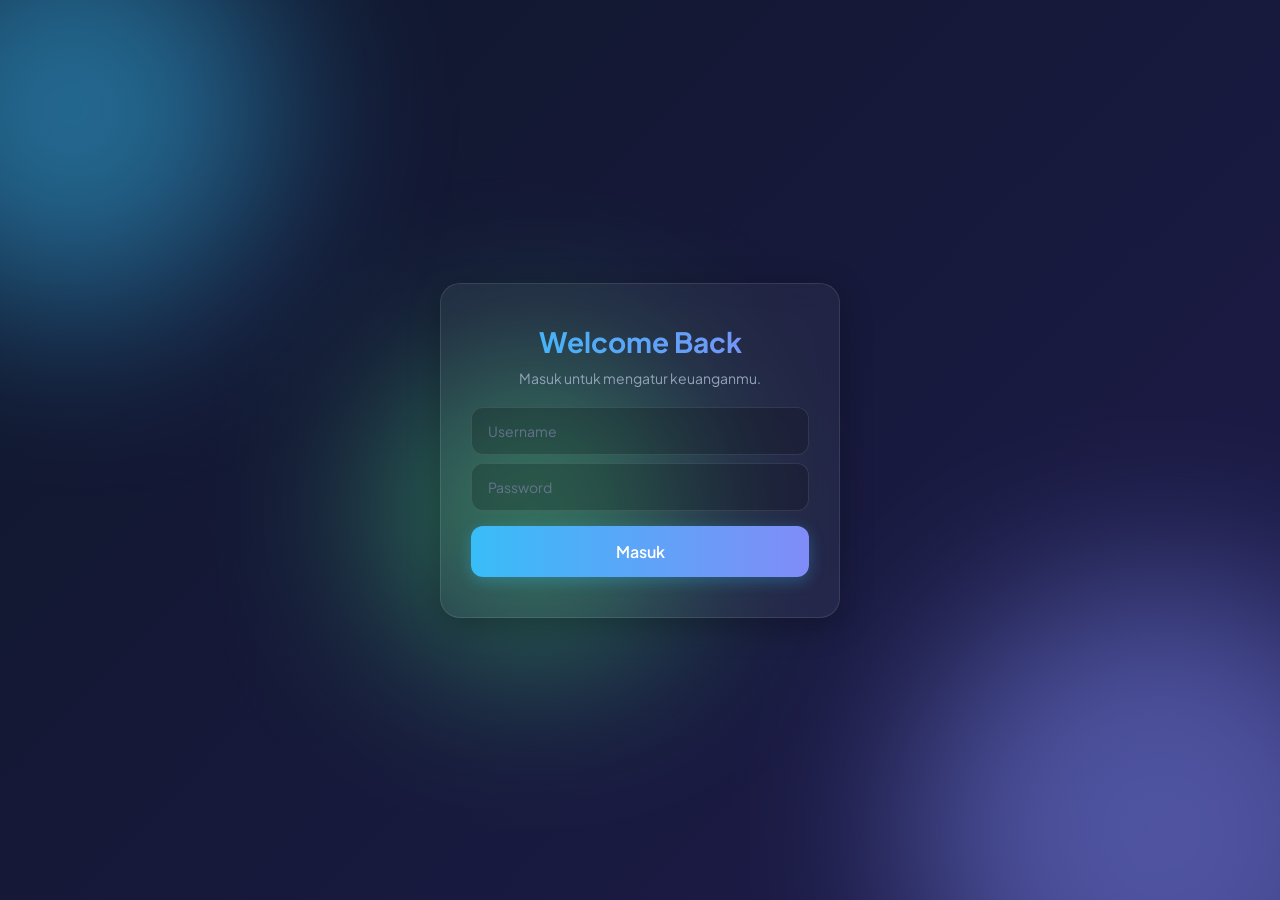
==== login.html @ 755fd5ed "Update tampilan CatatanUang" ====
<!DOCTYPE html>
<html lang="id">
<head>
    <meta charset="UTF-8">
    <meta name="viewport" content="width=device-width, initial-scale=1.0">
    <title>Login | MyFinance</title>
    <link rel="stylesheet" href="style.css">
    <link href="https://fonts.googleapis.com/css2?family=Plus+Jakarta+Sans:wght@400;500;600;700&display=swap" rel="stylesheet">
</head>
<body>

    <!-- ANIMASI BACKGROUND -->
    <div class="bg-animation">
        <div class="orb orb-1"></div>
        <div class="orb orb-2"></div>
        <div class="orb orb-3"></div>
    </div>

    <div class="login-overlay">
        <div class="glass-panel login-box">
            <h2>Welcome Back</h2>
            <p>Masuk untuk mengatur keuanganmu.</p>
            
            <form id="form-login" onsubmit="event.preventDefault(); prosesLogin();">
                <div class="input-group" style="margin-top: 20px; margin-bottom: 15px;">
                    <input type="text" id="login-username" placeholder="Username" required autocomplete="username">
                    <input type="password" id="login-password" placeholder="Password" required autocomplete="current-password">
                </div>
                
                <p id="login-error" class="text-red" style="display: none; font-size: 13px; margin-bottom: 15px; text-align: center;">Username atau Password salah!</p>
                
                <button type="submit" class="btn-primary">Masuk</button>
            </form>
        </div>
    </div>

    <script src="login.js"></script>
</body>
</html>
---- style.css ----
* {
  margin: 0;
  padding: 0;
  box-sizing: border-box;
  font-family: "Plus Jakarta Sans", sans-serif;
}

body {
  background-color: #0f172a;
  color: #e2e8f0;
  min-height: 100vh;
  display: flex;
  justify-content: center;
  padding: 30px 15px;
  overflow-x: hidden;
}

/* --- ANIMASI BACKGROUND --- */
.bg-animation {
  position: fixed;
  top: 0;
  left: 0;
  width: 100vw;
  height: 100vh;
  z-index: -1;
  overflow: hidden;
  background: linear-gradient(135deg, #0f172a 0%, #1e1b4b 100%);
}
.orb {
  position: absolute;
  border-radius: 50%;
  filter: blur(90px);
  opacity: 0.5;
  animation: melayang 15s infinite alternate ease-in-out;
}
.orb-1 {
  width: 400px;
  height: 400px;
  background: #38bdf8;
  top: -10%;
  left: -10%;
  animation-duration: 12s;
}
.orb-2 {
  width: 500px;
  height: 500px;
  background: #818cf8;
  bottom: -20%;
  right: -10%;
  animation-duration: 18s;
  animation-delay: 2s;
}
.orb-3 {
  width: 300px;
  height: 300px;
  background: #4ade80;
  top: 40%;
  left: 30%;
  animation-duration: 20s;
  animation-delay: 4s;
}

@keyframes melayang {
  0% {
    transform: translate(0, 0) scale(1);
  }
  50% {
    transform: translate(100px, -50px) scale(1.1);
  }
  100% {
    transform: translate(-50px, 100px) scale(0.9);
  }
}

/* --- GLASSMORPHISM & HOVER --- */
.glass-panel {
  background: rgba(255, 255, 255, 0.05);
  backdrop-filter: blur(12px);
  -webkit-backdrop-filter: blur(12px);
  border: 1px solid rgba(255, 255, 255, 0.1);
  border-radius: 20px;
  padding: 25px;
  box-shadow: 0 8px 32px 0 rgba(0, 0, 0, 0.3);
  transition:
    transform 0.3s ease,
    box-shadow 0.3s ease,
    border-color 0.3s ease;
}
.glass-panel:hover {
  transform: translateY(-5px);
  box-shadow: 0 15px 45px 0 rgba(56, 189, 248, 0.2);
  border-color: rgba(56, 189, 248, 0.3);
}

.app-container {
  width: 100%;
  max-width: 1000px;
  display: flex;
  flex-direction: column;
  gap: 20px;
  position: relative;
  z-index: 1;
}

/* HEADER */
.header-panel {
  display: flex;
  justify-content: space-between;
  align-items: center;
}
.header-text h2 {
  font-size: 24px;
  background: linear-gradient(90deg, #38bdf8, #818cf8);
  -webkit-background-clip: text;
  -webkit-text-fill-color: transparent;
}
.header-text p {
  color: #94a3b8;
  font-size: 14px;
  margin-top: 5px;
}

.header-right {
  display: flex;
  align-items: center;
  gap: 10px;
}
.avatar {
  width: 55px;
  height: 55px;
  border-radius: 50%;
  background: linear-gradient(135deg, #38bdf8, #818cf8);
  display: flex;
  justify-content: center;
  align-items: center;
  font-weight: 700;
  font-size: 22px;
  color: white;
  box-shadow: 0 0 20px rgba(56, 189, 248, 0.4);
  transition: transform 0.3s ease;
}
.avatar:hover {
  transform: scale(1.1) rotate(10deg);
}

.btn-settings {
  background: rgba(56, 189, 248, 0.2);
  color: #38bdf8;
  border: 1px solid rgba(56, 189, 248, 0.3);
  width: 40px;
  height: 40px;
  border-radius: 50%;
  font-size: 18px;
  cursor: pointer;
  transition: all 0.3s ease;
  display: flex;
  justify-content: center;
  align-items: center;
}
.btn-settings:hover {
  background: #38bdf8;
  color: white;
  transform: scale(1.1) rotate(45deg);
}

.btn-logout {
  background: rgba(248, 113, 113, 0.2);
  color: #f87171;
  border: 1px solid rgba(248, 113, 113, 0.3);
  padding: 8px 14px;
  height: 40px;
  border-radius: 10px;
  font-size: 13px;
  font-weight: 600;
  cursor: pointer;
  transition: all 0.3s ease;
  display: flex;
  justify-content: center;
  align-items: center;
  gap: 5px;
}
.btn-logout:hover {
  background: #f87171;
  color: white;
  transform: translateY(-2px);
  box-shadow: 0 4px 15px rgba(248, 113, 113, 0.4);
}

/* DASHBOARD GRID */
.dashboard-grid {
  display: grid;
  grid-template-columns: repeat(auto-fit, minmax(200px, 1fr));
  gap: 15px;
}
.card {
  position: relative;
}
.card-label {
  font-size: 13px;
  color: #94a3b8;
  font-weight: 500;
  display: block;
  margin-bottom: 8px;
}
.card-value {
  font-size: 22px;
  font-weight: 700;
  color: #fff;
}
.text-green {
  color: #4ade80 !important;
}
.text-red {
  color: #f87171 !important;
}
.text-blue {
  color: #38bdf8 !important;
}
.text-small {
  font-size: 12px;
  color: #64748b;
}
.flex-between {
  display: flex;
  justify-content: space-between;
  align-items: center;
}

/* PROGRESS BAR */
.progress-container {
  width: 100%;
  height: 8px;
  background: rgba(255, 255, 255, 0.1);
  border-radius: 10px;
  margin-top: 15px;
  overflow: hidden;
}
.progress-bar {
  height: 100%;
  background: #4ade80;
  border-radius: 10px;
  transition: width 0.5s ease;
}
.bg-blue {
  background: #38bdf8 !important;
}

/* SETUP & FORM */
.setup-panel h3,
.form-panel h3,
.table-panel h3 {
  margin-bottom: 15px;
  font-size: 18px;
  color: #f8fafc;
}
.form-grid-2 {
  display: grid;
  grid-template-columns: repeat(auto-fit, minmax(250px, 1fr));
  gap: 15px;
}
.form-grid {
  display: grid;
  grid-template-columns: repeat(auto-fit, minmax(180px, 1fr));
  gap: 15px;
  margin-bottom: 15px;
}
.input-group {
  display: flex;
  flex-direction: column;
  gap: 8px;
}
.input-group label {
  font-size: 12px;
  color: #cbd5e1;
}

input,
select {
  width: 100%;
  padding: 14px 16px;
  background: rgba(0, 0, 0, 0.2);
  border: 1px solid rgba(255, 255, 255, 0.1);
  border-radius: 12px;
  color: #fff;
  font-size: 14px;
  transition: all 0.3s ease;
}
input::placeholder {
  color: #64748b;
}
input:focus,
select:focus {
  outline: none;
  border-color: #38bdf8;
  box-shadow: 0 0 0 3px rgba(56, 189, 248, 0.2);
  background: rgba(0, 0, 0, 0.4);
}
select option {
  background: #1e1b4b;
  color: white;
}
input[type="date"]::-webkit-calendar-picker-indicator {
  filter: invert(1);
  cursor: pointer;
  opacity: 0.7;
  transition: opacity 0.2s ease;
}
input[type="date"]::-webkit-calendar-picker-indicator:hover {
  opacity: 1;
}

/* BUTTONS */
.btn-small {
  padding: 10px;
  border-radius: 8px;
  border: none;
  background: #334155;
  color: white;
  cursor: pointer;
  font-weight: 600;
  transition: all 0.2s ease;
}
.btn-small:hover {
  background: #475569;
  transform: translateY(-2px);
  box-shadow: 0 4px 10px rgba(0, 0, 0, 0.3);
}
.btn-primary {
  width: 100%;
  padding: 15px;
  background: linear-gradient(90deg, #38bdf8, #818cf8);
  color: white;
  border: none;
  border-radius: 12px;
  font-size: 16px;
  font-weight: 600;
  cursor: pointer;
  transition: all 0.3s ease;
  box-shadow: 0 4px 15px rgba(56, 189, 248, 0.3);
}
.btn-primary:hover {
  transform: translateY(-3px);
  box-shadow: 0 8px 25px rgba(56, 189, 248, 0.6);
}
.btn-hapus {
  background: rgba(248, 113, 113, 0.2);
  color: #f87171;
  border: 1px solid rgba(248, 113, 113, 0.3);
  padding: 6px 10px;
  border-radius: 8px;
  font-size: 12px;
  cursor: pointer;
  transition: all 0.2s;
}
.btn-hapus:hover {
  background: #f87171;
  color: #fff;
  transform: scale(1.05);
}

/* TABEL */
.table-wrapper {
  overflow-x: auto;
}
table {
  width: 100%;
  border-collapse: collapse;
  text-align: left;
}
th {
  padding: 15px;
  font-size: 13px;
  text-transform: uppercase;
  color: #94a3b8;
  border-bottom: 1px solid rgba(255, 255, 255, 0.1);
}
td {
  padding: 15px;
  font-size: 14px;
  border-bottom: 1px solid rgba(255, 255, 255, 0.05);
  color: #cbd5e1;
  transition: all 0.2s ease;
}
tr:hover td {
  background: rgba(255, 255, 255, 0.08);
}
.text-right {
  text-align: right;
}
.text-center {
  text-align: center;
}
.nominal-masuk {
  color: #4ade80;
  font-weight: 600;
}
.nominal-keluar {
  color: #f87171;
  font-weight: 600;
}

/* RESET BUTTON */
.reset-container {
  text-align: center;
  margin-top: 10px;
  margin-bottom: 20px;
}
.btn-reset {
  background: transparent;
  color: #f87171;
  border: 1px dashed #f87171;
  padding: 12px 24px;
  border-radius: 10px;
  cursor: pointer;
  font-size: 14px;
  font-weight: 600;
  transition: all 0.3s ease;
}
.btn-reset:hover {
  background: rgba(248, 113, 113, 0.1);
  border-style: solid;
  box-shadow: 0 0 20px rgba(248, 113, 113, 0.4);
  transform: translateY(-2px);
}

/* --- HALAMAN LOGIN --- */
.login-overlay {
  position: fixed;
  top: 0;
  left: 0;
  width: 100vw;
  height: 100vh;
  z-index: 999;
  display: flex;
  justify-content: center;
  align-items: center;
}
.login-box {
  width: 100%;
  max-width: 400px;
  text-align: center;
  padding: 40px 30px;
}
.login-box h2 {
  font-size: 28px;
  margin-bottom: 10px;
  background: linear-gradient(90deg, #38bdf8, #818cf8);
  -webkit-background-clip: text;
  -webkit-text-fill-color: transparent;
}
.login-box p {
  color: #94a3b8;
  font-size: 14px;
  margin-bottom: 20px;
}

@media (max-width: 600px) {
  .header-panel {
    flex-direction: column;
    text-align: center;
    gap: 15px;
  }
}
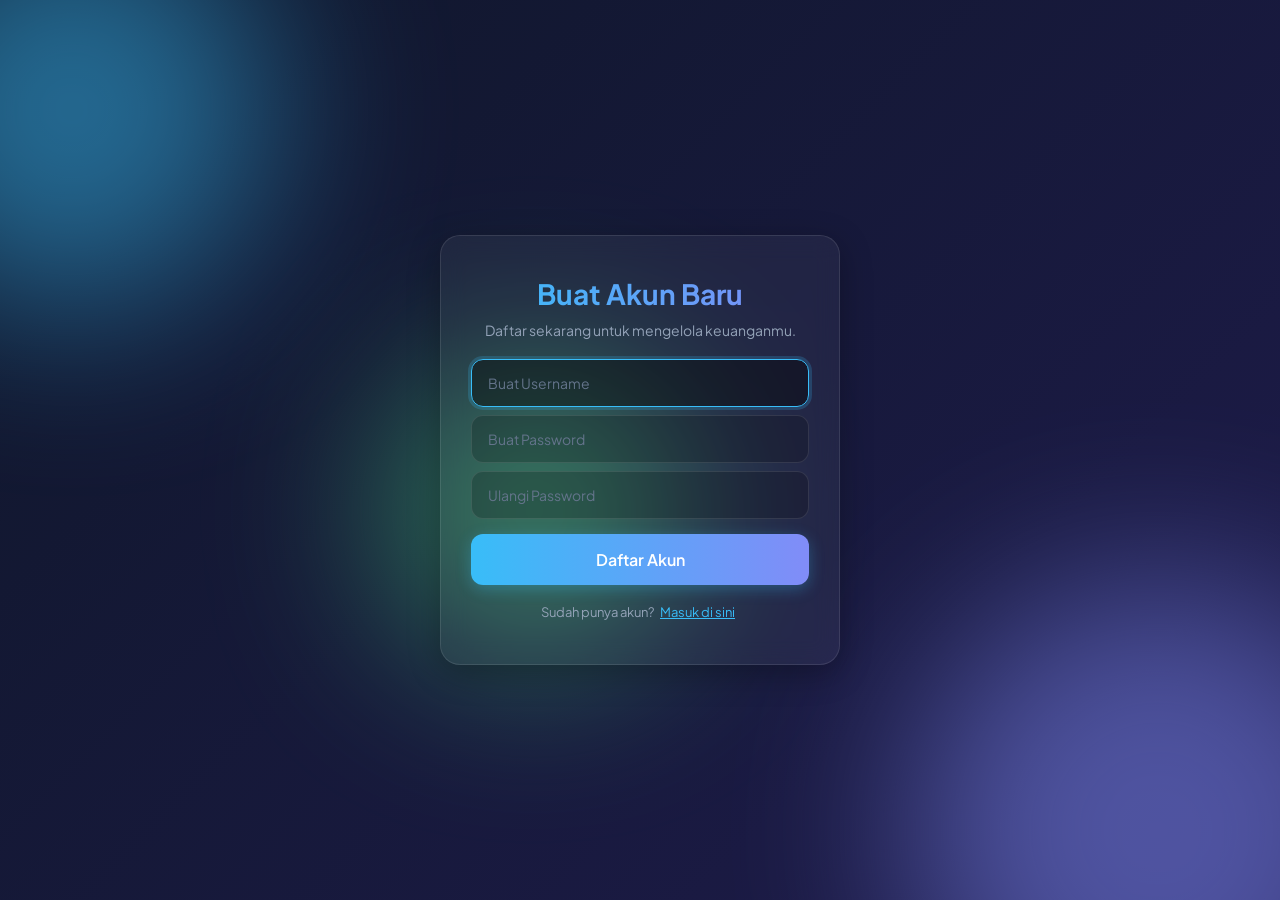
==== commit fc9c3e1c: "Update tampilan CatatanUang" ====
--- a/login.html
+++ b/login.html
@@ -17,7 +17,32 @@
     </div>
 
     <div class="login-overlay">
-        <div class="glass-panel login-box">
+        <!-- BOX REGISTER (DAFTAR AKUN BARU) -->
+        <div class="glass-panel login-box" id="box-register" style="display: none;">
+            <h2>Buat Akun Baru</h2>
+            <p>Daftar sekarang untuk mengelola keuanganmu.</p>
+            
+            <form id="form-register" onsubmit="event.preventDefault(); prosesDaftar();">
+                <div class="input-group" style="margin-top: 20px; margin-bottom: 15px;">
+                    <input type="text" id="reg-username" placeholder="Buat Username" required autocomplete="username">
+                    <input type="password" id="reg-password" placeholder="Buat Password" required autocomplete="new-password">
+                    <input type="password" id="reg-konfirmasi" placeholder="Ulangi Password" required autocomplete="new-password">
+                </div>
+                
+                <p id="reg-error" class="text-red" style="display: none; font-size: 13px; margin-bottom: 15px; text-align: center;"></p>
+                <p id="reg-sukses" class="text-green" style="display: none; font-size: 13px; margin-bottom: 15px; text-align: center;"></p>
+                
+                <button type="submit" class="btn-primary" style="margin-bottom: 15px;">Daftar Akun</button>
+            </form>
+
+            <div style="font-size: 13px; color: #94a3b8; text-align: center;">
+                Sudah punya akun? 
+                <button type="button" class="btn-text-link" onclick="bukaBox('login')">Masuk di sini</button>
+            </div>
+        </div>
+
+        <!-- BOX LOGIN -->
+        <div class="glass-panel login-box" id="box-login">
             <h2>Welcome Back</h2>
             <p>Masuk untuk mengatur keuanganmu.</p>
             
@@ -31,6 +56,32 @@
                 
                 <button type="submit" class="btn-primary">Masuk</button>
             </form>
+
+            <div style="margin-top: 20px; display: flex; justify-content: space-between; align-items: center; font-size: 13px;">
+                <button type="button" class="btn-text-link" onclick="bukaBox('register')">Buat Akun Baru</button>
+                <button type="button" class="btn-text-link" onclick="bukaBox('ubah-password')">Ubah Password</button>
+            </div>
+        </div>
+
+        <!-- BOX UBAH PASSWORD -->
+        <div class="glass-panel login-box" id="box-ubah-password" style="display: none;">
+            <h2>Ubah Password</h2>
+            <p>Perbarui password akun kamu.</p>
+            
+            <form id="form-ubah-password" onsubmit="event.preventDefault(); prosesUbahPassword();">
+                <div class="input-group" style="margin-top: 20px; margin-bottom: 15px;">
+                    <input type="text" id="ubah-username" placeholder="Konfirmasi Username" required autocomplete="username">
+                    <input type="password" id="ubah-pass-lama" placeholder="Password Lama" required autocomplete="current-password">
+                    <input type="password" id="ubah-pass-baru" placeholder="Password Baru" required autocomplete="new-password">
+                    <input type="password" id="ubah-pass-konfirmasi" placeholder="Ulangi Password Baru" required autocomplete="new-password">
+                </div>
+                
+                <p id="ubah-error" class="text-red" style="display: none; font-size: 13px; margin-bottom: 15px; text-align: center;"></p>
+                <p id="ubah-sukses" class="text-green" style="display: none; font-size: 13px; margin-bottom: 15px; text-align: center;"></p>
+                
+                <button type="submit" class="btn-primary" style="margin-bottom: 10px;">Simpan Password Baru</button>
+                <button type="button" class="btn-small" style="width: 100%;" onclick="bukaBox('login')">Kembali ke Login</button>
+            </form>
         </div>
     </div>
 
--- a/style.css
+++ b/style.css
@@ -10,8 +10,7 @@
   color: #e2e8f0;
   min-height: 100vh;
   display: flex;
-  justify-content: center;
-  padding: 30px 15px;
+  padding: 20px;
   overflow-x: hidden;
 }
 
@@ -59,7 +58,6 @@
   animation-duration: 20s;
   animation-delay: 4s;
 }
-
 @keyframes melayang {
   0% {
     transform: translate(0, 0) scale(1);
@@ -72,7 +70,7 @@
   }
 }
 
-/* --- GLASSMORPHISM & HOVER --- */
+/* --- GLASSMORPHISM --- */
 .glass-panel {
   background: rgba(255, 255, 255, 0.05);
   backdrop-filter: blur(12px);
@@ -82,114 +80,331 @@
   padding: 25px;
   box-shadow: 0 8px 32px 0 rgba(0, 0, 0, 0.3);
   transition:
-    transform 0.3s ease,
-    box-shadow 0.3s ease,
-    border-color 0.3s ease;
+    transform 0.35s cubic-bezier(0.16, 1, 0.3, 1),
+    box-shadow 0.35s cubic-bezier(0.16, 1, 0.3, 1),
+    border-color 0.35s ease;
 }
 .glass-panel:hover {
   transform: translateY(-5px);
-  box-shadow: 0 15px 45px 0 rgba(56, 189, 248, 0.2);
-  border-color: rgba(56, 189, 248, 0.3);
-}
-
-.app-container {
-  width: 100%;
-  max-width: 1000px;
+  box-shadow: 0 16px 45px 0 rgba(56, 189, 248, 0.2);
+  border-color: rgba(56, 189, 248, 0.4);
+}
+
+/* --- ANIMASI MASUK HALAMAN & ELEMEN --- */
+@keyframes slideDownFade {
+  0% {
+    opacity: 0;
+    transform: translateY(-30px);
+  }
+  100% {
+    opacity: 1;
+    transform: translateY(0);
+  }
+}
+
+@keyframes fadeInUp {
+  0% {
+    opacity: 0;
+    transform: translateY(25px);
+  }
+  100% {
+    opacity: 1;
+    transform: translateY(0);
+  }
+}
+
+.anim-fade-up {
+  animation: fadeInUp 0.7s cubic-bezier(0.16, 1, 0.3, 1) both;
+}
+.anim-delay-1 {
+  animation-delay: 0.1s;
+}
+.anim-delay-2 {
+  animation-delay: 0.2s;
+}
+.anim-delay-3 {
+  animation-delay: 0.3s;
+}
+.anim-delay-4 {
+  animation-delay: 0.4s;
+}
+
+/* Quick Action Cards */
+.quick-action-grid {
+  display: grid;
+  grid-template-columns: repeat(auto-fit, minmax(260px, 1fr));
+  gap: 15px;
+}
+.quick-action-card {
+  display: flex;
+  align-items: center;
+  gap: 15px;
+  text-decoration: none;
+  color: #fff;
+  cursor: pointer;
+  background: rgba(255, 255, 255, 0.04);
+}
+.quick-action-card:hover {
+  background: rgba(255, 255, 255, 0.08);
+}
+.action-icon {
+  width: 48px;
+  height: 48px;
+  border-radius: 14px;
+  display: flex;
+  align-items: center;
+  justify-content: center;
+  font-size: 22px;
+  flex-shrink: 0;
+}
+.icon-blue { background: rgba(56, 189, 248, 0.2); color: #38bdf8; }
+.icon-purple { background: rgba(168, 85, 247, 0.2); color: #c084fc; }
+.icon-green { background: rgba(74, 222, 128, 0.2); color: #4ade80; }
+.action-text h4 { font-size: 15px; margin-bottom: 3px; }
+.action-text p { font-size: 12px; color: #94a3b8; }
+
+/* Scrollbar Cantik */
+::-webkit-scrollbar {
+  width: 8px;
+  height: 8px;
+}
+::-webkit-scrollbar-track {
+  background: rgba(15, 23, 42, 0.8);
+}
+::-webkit-scrollbar-thumb {
+  background: rgba(255, 255, 255, 0.2);
+  border-radius: 9999px;
+}
+::-webkit-scrollbar-thumb:hover {
+  background: rgba(56, 189, 248, 0.5);
+}
+
+/* ==========================================
+   DEVSTUDIO GLASS NAVBAR (Sleek Dark Glassmorphism)
+   ========================================== */
+.top-navbar-wrapper {
+  width: 100%;
+  display: flex;
+  justify-content: center;
+  align-items: center;
+  margin-bottom: 25px;
+  position: sticky;
+  top: 15px;
+  z-index: 100;
+  animation: slideDownFade 0.7s cubic-bezier(0.16, 1, 0.3, 1);
+}
+
+.devstudio-navbar {
+  width: 100%;
+  max-width: 900px;
+  background: rgba(17, 24, 39, 0.7);
+  backdrop-filter: blur(20px);
+  -webkit-backdrop-filter: blur(20px);
+  border: 1px solid rgba(255, 255, 255, 0.12);
+  border-radius: 14px;
+  padding: 10px 18px;
+  display: flex;
+  justify-content: space-between;
+  align-items: center;
+  box-shadow: 0 10px 35px rgba(0, 0, 0, 0.45);
+  position: relative;
+}
+
+.nav-brand {
+  font-size: 18px;
+  font-weight: 700;
+  color: #ffffff;
+  text-decoration: none;
+  letter-spacing: -0.3px;
+  display: flex;
+  align-items: center;
+  gap: 6px;
+}
+
+.nav-links-center {
+  display: flex;
+  align-items: center;
+  gap: 24px;
+}
+
+.nav-link {
+  color: #94a3b8;
+  text-decoration: none;
+  font-size: 14px;
+  font-weight: 500;
+  padding: 6px 2px;
+  position: relative;
+  transition: all 0.2s ease;
+}
+
+.nav-link:hover {
+  color: #ffffff;
+}
+
+.nav-link.active {
+  color: #ffffff;
+  font-weight: 600;
+}
+
+.nav-link.active::after {
+  content: "";
+  position: absolute;
+  bottom: -4px;
+  left: 0;
+  width: 100%;
+  height: 2px;
+  background: #6366f1; /* Garis aksen biru/ungu indigo seperti foto */
+  border-radius: 2px;
+  box-shadow: 0 0 8px #6366f1;
+}
+
+.nav-right-btn {
+  display: flex;
+  align-items: center;
+}
+
+.btn-get-started {
+  background: #4f46e5;
+  color: #ffffff;
+  font-size: 13.5px;
+  font-weight: 600;
+  padding: 8px 18px;
+  border-radius: 8px;
+  border: none;
+  cursor: pointer;
+  text-decoration: none;
+  display: inline-flex;
+  align-items: center;
+  gap: 6px;
+  box-shadow: 0 4px 14px rgba(79, 70, 229, 0.4);
+  transition: all 0.25s ease;
+}
+
+.btn-get-started:hover {
+  background: #4338ca;
+  transform: translateY(-1px);
+  box-shadow: 0 6px 20px rgba(79, 70, 229, 0.6);
+}
+
+/* Hamburger Menu Button (Mobile) */
+.nav-hamburger {
+  display: none;
+  background: transparent;
+  border: none;
+  color: #cbd5e1;
+  font-size: 22px;
+  cursor: pointer;
+  padding: 4px 8px;
+  border-radius: 6px;
+  transition: all 0.2s ease;
+}
+
+.nav-hamburger:hover {
+  background: rgba(255, 255, 255, 0.1);
+  color: #fff;
+}
+
+/* Mobile Dropdown Panel */
+.mobile-dropdown-menu {
+  display: none;
+  position: absolute;
+  top: calc(100% + 8px);
+  left: 0;
+  width: 100%;
+  background: rgba(17, 24, 39, 0.95);
+  backdrop-filter: blur(24px);
+  -webkit-backdrop-filter: blur(24px);
+  border: 1px solid rgba(255, 255, 255, 0.12);
+  border-radius: 12px;
+  padding: 10px;
+  flex-direction: column;
+  gap: 4px;
+  box-shadow: 0 15px 40px rgba(0, 0, 0, 0.6);
+  z-index: 110;
+  animation: slideDownFade 0.3s cubic-bezier(0.16, 1, 0.3, 1);
+}
+
+.mobile-dropdown-menu.show {
+  display: flex;
+}
+
+.mobile-nav-link {
+  color: #94a3b8;
+  text-decoration: none;
+  padding: 10px 14px;
+  font-size: 14px;
+  font-weight: 500;
+  border-radius: 8px;
+  transition: all 0.2s ease;
+}
+
+.mobile-nav-link:hover,
+.mobile-nav-link.active {
+  color: #ffffff;
+  background: rgba(255, 255, 255, 0.08);
+}
+
+.mobile-nav-link.active {
+  border-left: 3px solid #6366f1;
+}
+
+.mobile-btn-logout {
+  color: #f87171;
+  background: rgba(248, 113, 113, 0.1);
+  border: none;
+  text-align: left;
+  cursor: pointer;
+  padding: 10px 14px;
+  font-size: 14px;
+  font-weight: 600;
+  border-radius: 8px;
+  margin-top: 6px;
+  display: block;
+  width: 100%;
+}
+
+.mobile-btn-logout:hover {
+  background: rgba(248, 113, 113, 0.2);
+  color: #fff;
+}
+
+/* Responsiveness Navbar */
+@media (max-width: 768px) {
+  .nav-links-center {
+    display: none;
+  }
+  .nav-right-btn {
+    display: none;
+  }
+  .nav-hamburger {
+    display: block;
+  }
+}
+
+/* ==========================================
+   LAYOUT UTAMA
+   ========================================== */
+.dashboard-layout {
+  width: 100%;
+  max-width: 1200px;
+  margin: 0 auto;
   display: flex;
   flex-direction: column;
   gap: 20px;
-  position: relative;
-  z-index: 1;
-}
-
-/* HEADER */
-.header-panel {
-  display: flex;
-  justify-content: space-between;
-  align-items: center;
-}
-.header-text h2 {
-  font-size: 24px;
-  background: linear-gradient(90deg, #38bdf8, #818cf8);
-  -webkit-background-clip: text;
-  -webkit-text-fill-color: transparent;
-}
-.header-text p {
-  color: #94a3b8;
-  font-size: 14px;
-  margin-top: 5px;
-}
-
-.header-right {
-  display: flex;
-  align-items: center;
-  gap: 10px;
-}
-.avatar {
-  width: 55px;
-  height: 55px;
-  border-radius: 50%;
-  background: linear-gradient(135deg, #38bdf8, #818cf8);
-  display: flex;
-  justify-content: center;
-  align-items: center;
-  font-weight: 700;
-  font-size: 22px;
-  color: white;
-  box-shadow: 0 0 20px rgba(56, 189, 248, 0.4);
-  transition: transform 0.3s ease;
-}
-.avatar:hover {
-  transform: scale(1.1) rotate(10deg);
-}
-
-.btn-settings {
-  background: rgba(56, 189, 248, 0.2);
-  color: #38bdf8;
-  border: 1px solid rgba(56, 189, 248, 0.3);
-  width: 40px;
-  height: 40px;
-  border-radius: 50%;
-  font-size: 18px;
-  cursor: pointer;
-  transition: all 0.3s ease;
-  display: flex;
-  justify-content: center;
-  align-items: center;
-}
-.btn-settings:hover {
-  background: #38bdf8;
-  color: white;
-  transform: scale(1.1) rotate(45deg);
-}
-
-.btn-logout {
-  background: rgba(248, 113, 113, 0.2);
-  color: #f87171;
-  border: 1px solid rgba(248, 113, 113, 0.3);
-  padding: 8px 14px;
-  height: 40px;
-  border-radius: 10px;
-  font-size: 13px;
-  font-weight: 600;
-  cursor: pointer;
-  transition: all 0.3s ease;
-  display: flex;
-  justify-content: center;
-  align-items: center;
-  gap: 5px;
-}
-.btn-logout:hover {
-  background: #f87171;
-  color: white;
-  transform: translateY(-2px);
-  box-shadow: 0 4px 15px rgba(248, 113, 113, 0.4);
-}
-
-/* DASHBOARD GRID */
+}
+
+/* --- KONTEN UTAMA --- */
+.main-content {
+  width: 100%;
+  display: flex;
+  flex-direction: column;
+  gap: 20px;
+}
+
+/* DASHBOARD GRID (Diperbesar) */
 .dashboard-grid {
   display: grid;
-  grid-template-columns: repeat(auto-fit, minmax(200px, 1fr));
+  grid-template-columns: repeat(auto-fit, minmax(240px, 1fr));
   gap: 15px;
 }
 .card {
@@ -203,7 +418,7 @@
   margin-bottom: 8px;
 }
 .card-value {
-  font-size: 22px;
+  font-size: 24px;
   font-weight: 700;
   color: #fff;
 }
@@ -421,6 +636,20 @@
   border-style: solid;
   box-shadow: 0 0 20px rgba(248, 113, 113, 0.4);
   transform: translateY(-2px);
+}
+
+.btn-text-link {
+  background: none;
+  border: none;
+  color: #38bdf8;
+  font-size: 13px;
+  cursor: pointer;
+  text-decoration: underline;
+  transition: color 0.2s ease;
+  padding: 4px;
+}
+.btn-text-link:hover {
+  color: #818cf8;
 }
 
 /* --- HALAMAN LOGIN --- */
@@ -454,10 +683,23 @@
   margin-bottom: 20px;
 }
 
-@media (max-width: 600px) {
-  .header-panel {
-    flex-direction: column;
-    text-align: center;
-    gap: 15px;
-  }
-}
+/* RESPONSIVE (Kalau dibuka di HP) */
+@media (max-width: 650px) {
+  .capsule-navbar {
+    width: 100%;
+    justify-content: space-around;
+    padding: 6px 6px;
+    gap: 4px;
+  }
+  .capsule-item {
+    padding: 8px 12px;
+    font-size: 13px;
+    gap: 4px;
+  }
+  .capsule-badge {
+    min-width: 18px;
+    height: 18px;
+    font-size: 10px;
+    padding: 0 4px;
+  }
+}
